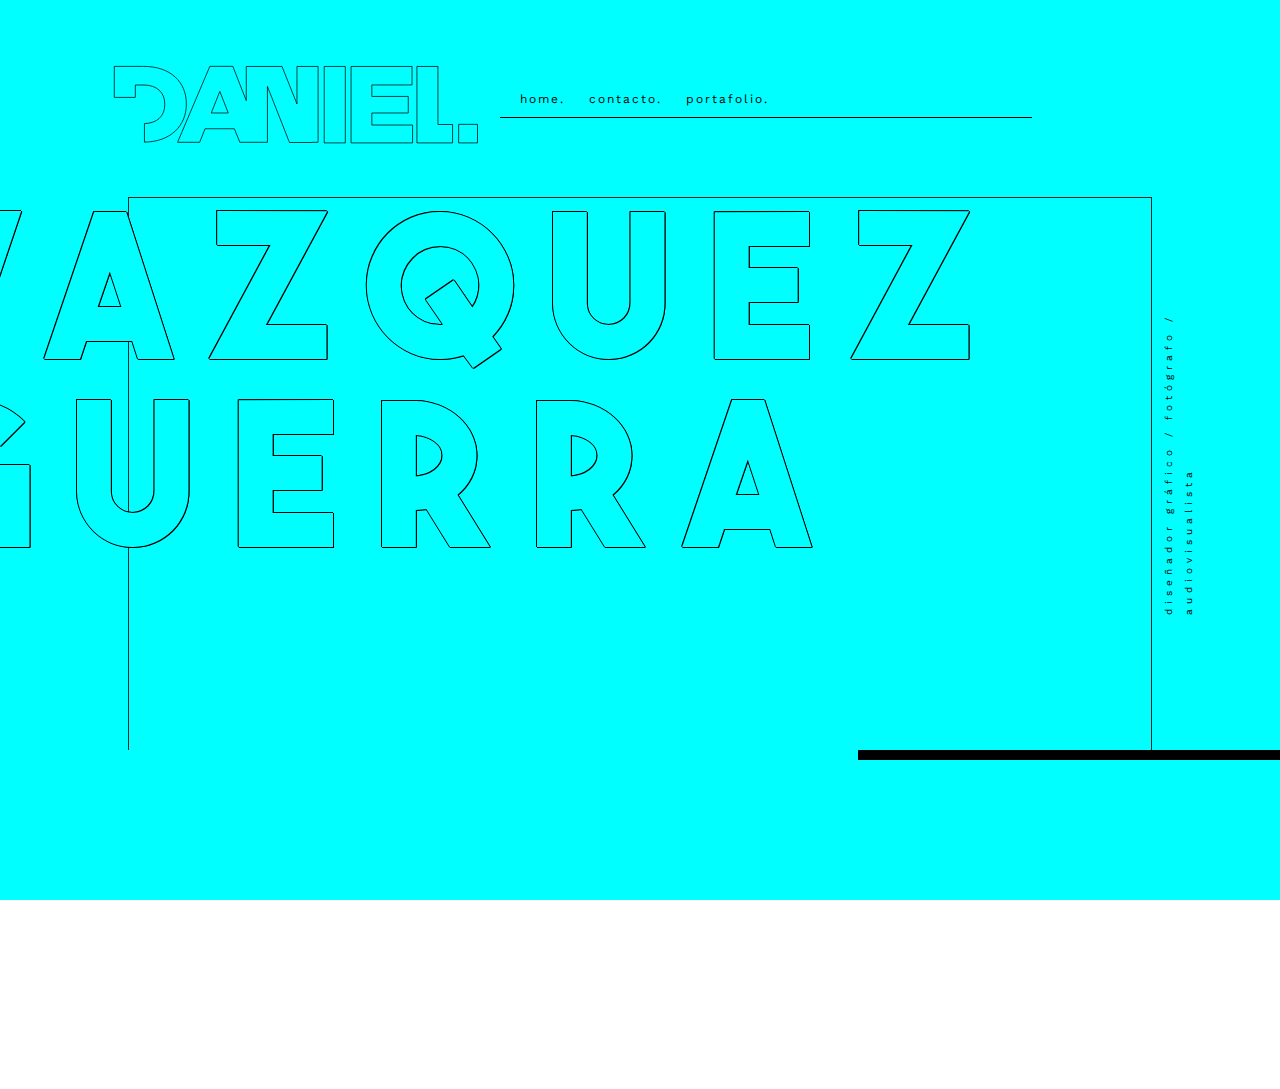
==== index.html @ fb49ff37 "contenedor medio arreglado" ====
<!DOCTYPE html>
<html lang="en">
<head>
    <meta charset="UTF-8">
    <meta name="viewport" content="width=device-width, initial-scale=1.0">
   
    
    <!--estilos-->
    <link rel="stylesheet" href="./daniel-portafolio.css">
    <!---estilo de fuente-->

    <link href="https://fonts.googleapis.com/css?family=Work+Sans&display=swap" rel="stylesheet">      
    
    <title>Daniel Vazquez Guerra</title>
</head>
<body>


<!--contenedor principal------------------------------------------------------------->

<main class="wrapper">

    <!--encabezado------------------------>

    <header>
        
        <div class="logo-container">
            <svg class="daniel-logo" id="Capa_2" data-name="Capa 2" xmlns="http://www.w3.org/2000/svg" viewBox="0 0 1080 413"><defs></defs><title>daniel-logo</title><path class="cls-1" d="M605.32,117.36h57V323.75h-57Z"/><path class="cls-1" d="M677.85,117.36H842.54v49.9H734v31H832.3V243H734v32.47H844v48.26H677.85Z"/><path class="cls-1" d="M968.38,273.67h50.86v50.08H968.38Z"/><path class="cls-1" d="M117.58,117.14h-79v83.74H95.35V167.45h23.11c33.93,0,56.45,19,56.45,51.78v.58c0,32.55-21.86,51.16-54.93,51.72v50.24c71.49-1.43,113.15-44.73,113.15-102.84v-.58C233.13,159.26,190.71,117.14,117.58,117.14Z"/><polygon class="cls-1" points="951.99 274.03 912.48 274.03 912.48 117.36 855.73 117.36 855.73 323.75 951.99 323.75 951.99 274.03"/><path class="cls-1" d="M394.92,117.36v92.27L358.65,117H296.59L209.42,322.12h59.67l14.63-36.56h79l14.92,36.56H452V171.18l59.58,151.47h60.84l-.21-.53h16.61V117.36h-57V218.64L491.37,117.36H394.92M300.39,243l23.11-58.21L346.31,243Z"/></svg>

        </div>
    
        <nav class="navegador">
            <a href="#">home.</a>
            <a href="#">contacto.</a>
            <a href="#">portafolio.</a>
        </nav>
    
    </header>

    <!--encabezado------------------------>
    
    <!--seccion media------------->

    <section class="sec-md">

        <div class="lt-cont"></div>
        <div class="md-cont">
            <div class="apellido">

                <p>VAZQUEZ<br>GUERRA</p>
    
            </div>
      
            

        </div>

        <div class="lt-cont">

            <p id="info">diseñador gráfico / fotógrafo / audiovisualista</p>

        </div>

        
    </section>
    
    <!--seccion media------------->

    <!---footer------------->

    <footer>

        <div class="ft-cont"></div>

    </footer>

<!--contenedor principal------------------------------------------------------------->

    

</main>
    
</body>
</html>
---- daniel-portafolio.css ----
@font-face {
    font-family: theboldfont;
    src: url(./fonts/theboldfont.ttf);
  }

* {
    margin: 0;
    padding: 0;
    overflow: hidden;
    border: 0;
}

.wrapper {

    display: flex;
    flex-direction: column;
    width: 100vw;
    height: 100vh;
    background-color: rgb(0, 255, 255);
}

#daniel-foto {

    position: absolute;
    bottom: 0px;
    left: 30vw;
    height: 100vh;

}
header {

    display: flex;
    align-items: center;
    width: 100%;
    height: 25vh;
    
    
}

.navegador {
    padding: 10px;
    border-bottom: 1px solid #000000;
    width: 40vw;
}

.navegador a {

    text-decoration: none;
    color: #000000;
    font-family: 'Work Sans', bold;
    font-size: 12px;
    letter-spacing: 2px;
    padding-right: 10px;
    padding-left: 10px;
    
}

.navegador a:hover {

    padding-left: 20px;
    padding-right: 20px;
    font-size: 13px;
    letter-spacing: 10px;
    transition: 0.1s cubic-bezier(.7,0,.42,1);
    cursor: pointer;

    
}

.sec-md {
    display: flex;
    justify-content: center;
    width: 100vw;
    height: 70vh;
    
}

.md-cont  {
    width: 80%;
    height: 100%;
    border: 1px solid rgb(36, 36, 36);
}  

.lt-cont {
    width: 10%;
    height: 100%;
}

footer {

    display: flex;
    justify-content: flex-end;
    width: 100%;
    height: 19%;
}

.ft-cont {

    width: 33%;
    border-top: 10px solid #000000;
}

#ft-md {
    border-top: 10px solid #000000;
}

#info {

    position: relative;
    top: 22vh;
    left: -173px;
    color: #000000;
    width: 400px;
    font-family: 'Work Sans', thin;
    line-height: 20px;
    font-size: 10px;
    letter-spacing: 5px;
    transform: rotate(-90deg);

}




.daniel-logo {
    
    fill:/*#00ffff*/ none;
    width: 400px;
    stroke: #000000;
    padding-left: 20%;
    padding-right: 100px;
    padding-top: 5px;
    stroke-width: 2px;
    transition: 0.1s cubic-bezier(.7,0,.42,1);
    cursor: pointer;
    
}

.daniel-logo:hover {
    
    fill: #000000;
    width: 400px;
    stroke: #00ffff;
    padding-left: 40%;
    stroke-width: 2px;
    transition: 0.1s cubic-bezier(.7,0,.42,1);
    cursor: pointer;
    z-index: 1;
    
}

.apellido {

    position: absolute;
    font-family: theboldfont;
    letter-spacing: 32px;
    top: 21vh;
    height: 100%;
    left: -100px;
    color: rgb(0, 255, 255);
    font-size: 200px;
    line-height: 188px;
    text-shadow: #000000 1px 0px 0px, #000000 0.540302px 0.841471px 0px, #000000 -0.416147px 0.909297px 0px, #000000 -0.989992px 0.14112px 0px, #000000 -0.653644px -0.756802px 0px, #000000 0.283662px -0.958924px 0px, #000000 0.96017px -0.279415px 0px;



}
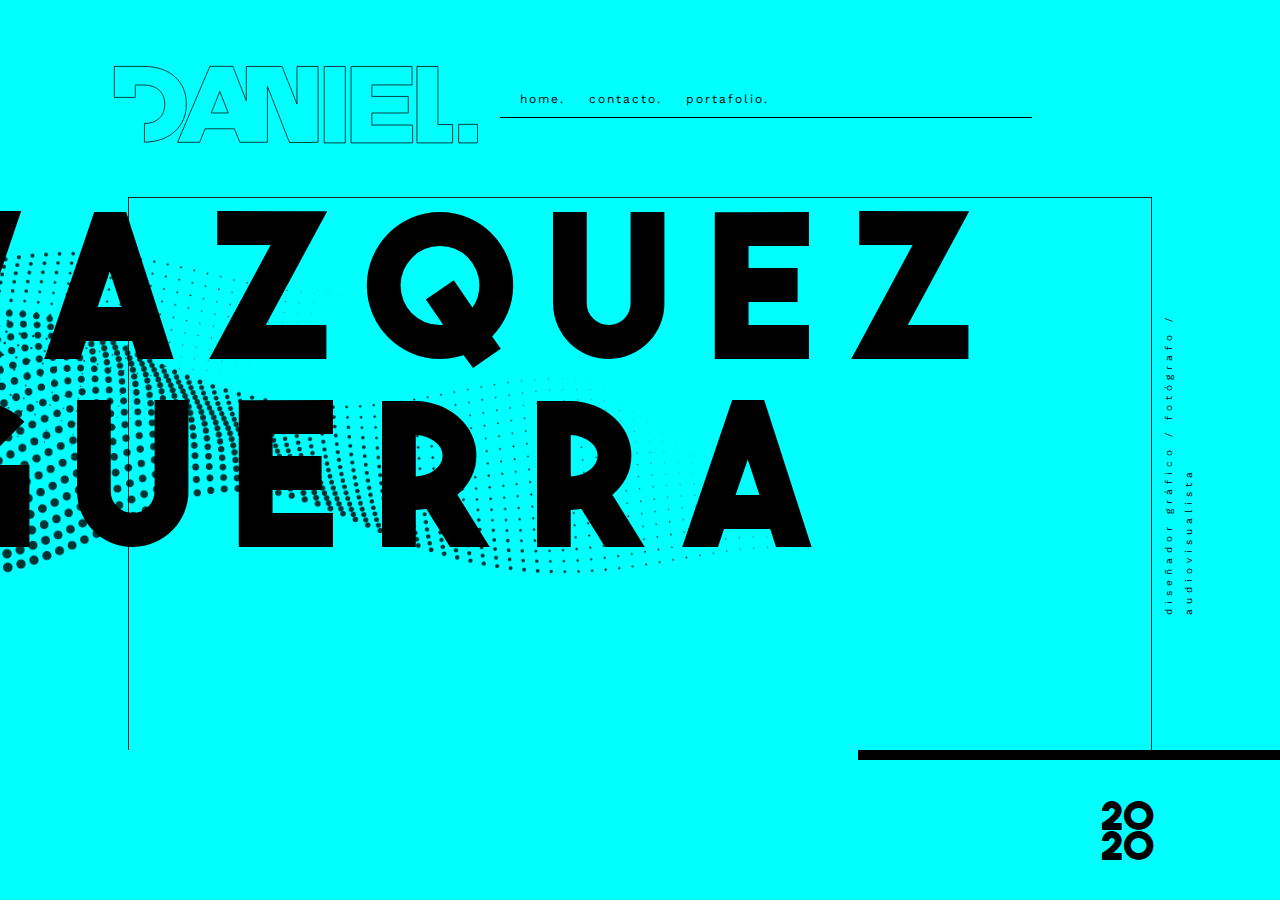
==== commit 1e287d7b: "fondo halftone subido" ====
--- a/index.html
+++ b/index.html
@@ -61,6 +61,7 @@
 
         </div>
 
+        <img id="fondo-halftone" src="./images/fondo-halftone.png" alt="">
         
     </section>
     
@@ -70,7 +71,11 @@
 
     <footer>
 
-        <div class="ft-cont"></div>
+        <div class="ft-cont">
+
+            <h3 id="fecha">20<br>20</h3>
+
+        </div>
 
     </footer>
 
--- a/daniel-portafolio.css
+++ b/daniel-portafolio.css
@@ -80,6 +80,7 @@
     width: 80%;
     height: 100%;
     border: 1px solid rgb(36, 36, 36);
+
 }  
 
 .lt-cont {
@@ -97,6 +98,9 @@
 
 .ft-cont {
 
+    display: flex;
+    justify-content: flex-end;
+    align-items: center;
     width: 33%;
     border-top: 10px solid #000000;
 }
@@ -156,15 +160,31 @@
     font-family: theboldfont;
     letter-spacing: 32px;
     top: 21vh;
-    height: 100%;
+    height: 80%;
     left: -100px;
-    color: rgb(0, 255, 255);
+    color: /*rgb(0, 255, 255) */ black;
     font-size: 200px;
     line-height: 188px;
-    text-shadow: #000000 1px 0px 0px, #000000 0.540302px 0.841471px 0px, #000000 -0.416147px 0.909297px 0px, #000000 -0.989992px 0.14112px 0px, #000000 -0.653644px -0.756802px 0px, #000000 0.283662px -0.958924px 0px, #000000 0.96017px -0.279415px 0px;
+   /* text-shadow: #000000 1px 0px 0px, #000000 0.540302px 0.841471px 0px, #000000 -0.416147px 0.909297px 0px, #000000 -0.989992px 0.14112px 0px, #000000 -0.653644px -0.756802px 0px, #000000 0.283662px -0.958924px 0px, #000000 0.96017px -0.279415px 0px; */
 
 
+}
 
+#fecha {
+
+    font-family: theboldfont;
+    font-size: 40px;
+    color: black;
+    line-height: 30px;
+    padding-right: 30%;
+}
+
+#fondo-halftone {
+
+    position: absolute;
+    left: -100px;
+    width: 80%;
+    opacity: 0.8;
 }
 
 
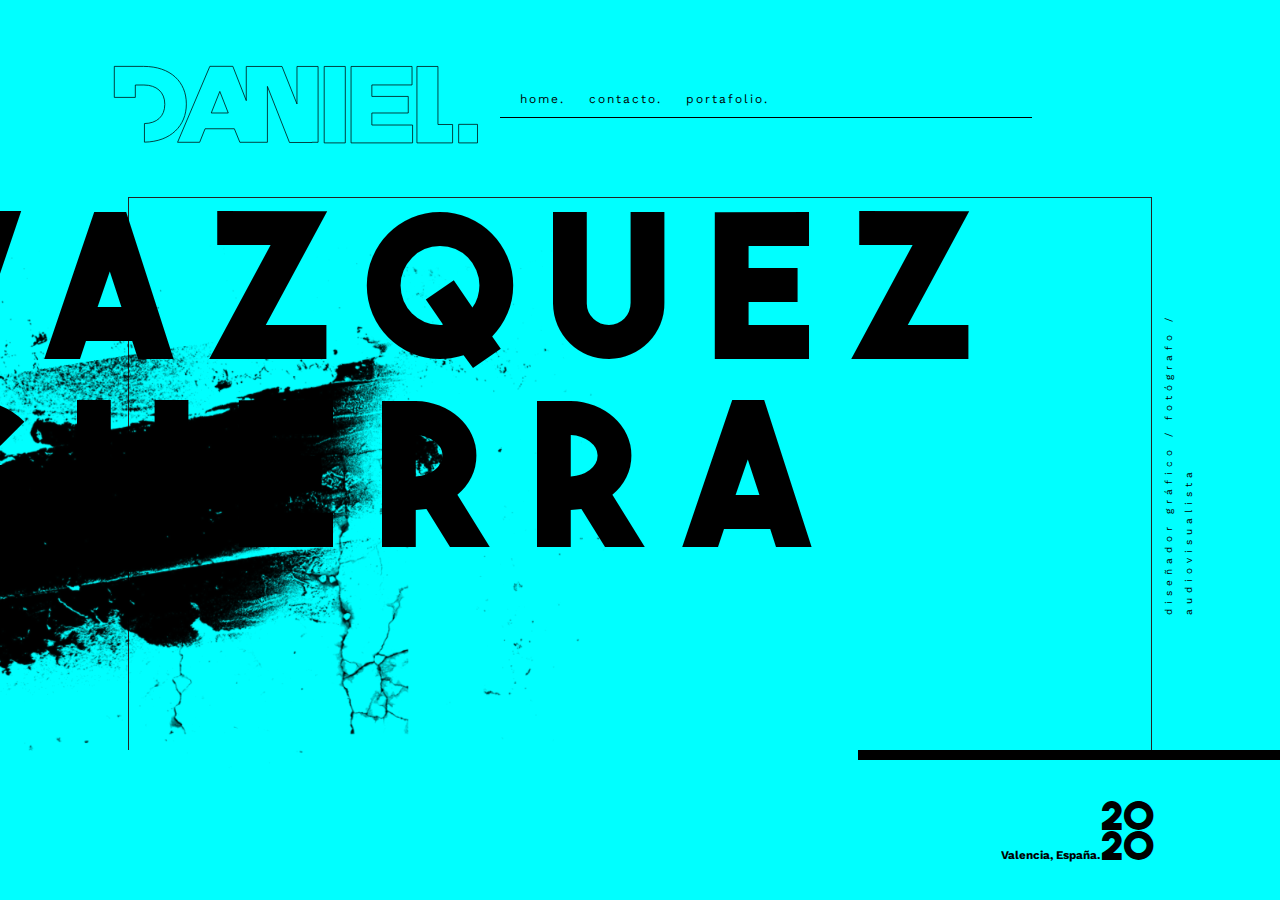
==== commit 97fd5fac: "fondo cambiado, contacto modificado" ====
--- a/index.html
+++ b/index.html
@@ -3,10 +3,12 @@
 <head>
     <meta charset="UTF-8">
     <meta name="viewport" content="width=device-width, initial-scale=1.0">
+    <link rel="shortcut icon" href="./images/daniel_simbolo.ico" type="image/x-icon">
    
     
     <!--estilos-->
-    <link rel="stylesheet" href="./daniel-portafolio.css">
+    <link rel="stylesheet" href="./styles/daniel-portafolio.css">
+    <link href="https://fonts.googleapis.com/icon?family=Material+Icons" rel="stylesheet">
     <!---estilo de fuente-->
 
     <link href="https://fonts.googleapis.com/css?family=Work+Sans&display=swap" rel="stylesheet">      
@@ -30,9 +32,9 @@
         </div>
     
         <nav class="navegador">
-            <a href="#">home.</a>
-            <a href="#">contacto.</a>
-            <a href="#">portafolio.</a>
+            <a href="./index.html">home.</a>
+            <a href="./contacto.html">contacto.</a>
+            <a href="./portafolio.html">portafolio.</a>
         </nav>
     
     </header>
@@ -61,7 +63,7 @@
 
         </div>
 
-        <img id="fondo-halftone" src="./images/fondo-halftone.png" alt="">
+        <img id="fondo-halftone" src="./images/fondo-grieta.png" alt="">
         
     </section>
     
@@ -73,6 +75,7 @@
 
         <div class="ft-cont">
 
+            <h3 id="lugar">Valencia, España.</h3>
             <h3 id="fecha">20<br>20</h3>
 
         </div>
--- a/styles/daniel-portafolio.css
+++ b/styles/daniel-portafolio.css
@@ -0,0 +1,246 @@
+
+@font-face {
+    font-family: theboldfont;
+    src: url(../fonts/theboldfont.ttf);
+  }
+
+* {
+    margin: 0;
+    padding: 0;
+    overflow: hidden;
+    border: 0;
+}
+
+.wrapper {
+
+    display: flex;
+    flex-direction: column;
+    width: 100vw;
+    height: 100vh;
+    background-color: rgb(0, 255, 255);
+}
+
+#daniel-foto {
+
+    position: absolute;
+    bottom: 0px;
+    left: 30vw;
+    height: 100vh;
+
+}
+header {
+
+    display: flex;
+    align-items: center;
+    width: 100%;
+    height: 25vh;
+    
+    
+}
+
+.navegador {
+    padding: 10px;
+    border-bottom: 1px solid #000000;
+    width: 40vw;
+}
+
+.navegador a {
+
+    text-decoration: none;
+    color: #000000;
+    font-family: 'Work Sans', bold;
+    font-size: 12px;
+    letter-spacing: 2px;
+    padding-right: 10px;
+    padding-left: 10px;
+    
+}
+
+.navegador a:hover {
+
+    padding-left: 20px;
+    padding-right: 20px;
+    font-size: 13px;
+    letter-spacing: 10px;
+    transition: 0.1s cubic-bezier(.7,0,.42,1);
+    cursor: pointer;
+
+    
+}
+
+.sec-md {
+    display: flex;
+    justify-content: center;
+    width: 100vw;
+    height: 70vh;
+    
+}
+
+.md-cont  {
+    width: 80%;
+    height: 100%;
+    border: 1px solid rgb(36, 36, 36);
+
+}  
+
+.lt-cont {
+    width: 10%;
+    height: 100%;
+}
+
+footer {
+
+    display: flex;
+    justify-content: flex-end;
+    width: 100%;
+    height: 19%;
+}
+
+.ft-cont {
+
+    display: flex;
+    justify-content: flex-end;
+    align-items: center;
+    color: #000000;
+    font-family: 'Work Sans', Thin;
+    font-size: 10px;
+    width: 33%;
+    border-top: 10px solid #000000;
+
+}
+
+#ft-md {
+
+    border-top: 10px solid #000000;
+}
+
+#info {
+
+    position: relative;
+    top: 22vh;
+    left: -173px;
+    color: #000000;
+    width: 400px;
+    font-family: 'Work Sans', thin;
+    line-height: 20px;
+    font-size: 10px;
+    letter-spacing: 5px;
+    transform: rotate(-90deg);
+
+}
+
+
+
+
+.daniel-logo {
+    
+    fill:/*#00ffff*/ none;
+    width: 400px;
+    stroke: #000000;
+    padding-left: 20%;
+    padding-right: 100px;
+    padding-top: 5px;
+    stroke-width: 2px;
+    transition: 0.1s cubic-bezier(.7,0,.42,1);
+    cursor: pointer;
+    
+}
+
+.daniel-logo:hover {
+    
+    fill: #000000;
+    width: 400px;
+    stroke: #00ffff;
+    padding-left: 40%;
+    stroke-width: 2px;
+    transition: 0.1s cubic-bezier(.7,0,.42,1);
+    cursor: pointer;
+    z-index: 1;
+    
+}
+
+.apellido {
+
+    position: absolute;
+    font-family: theboldfont;
+    letter-spacing: 32px;
+    top: 21vh;
+    height: 80%;
+    right: 125px;
+    left: -100px;
+    color: /*rgb(0, 255, 255) */ black;
+    font-size: 200px;
+    line-height: 188px;
+   
+}
+
+
+
+#fecha {
+
+    font-family: theboldfont;
+    font-size: 40px;
+    color: black;
+    line-height: 30px;
+    padding-right: 30%;
+}
+
+#fondo-halftone {
+
+    position: absolute;
+    left: -100px;
+    width: 80%;
+}
+
+#redes {
+
+    display: flex;
+    flex-direction: column;
+
+}
+
+#lugar {
+
+    
+    padding-top: 10px;
+    margin-top: 40px
+}
+
+
+.material-icons {
+    display: flex;
+    align-items: center;
+    font-family: 'Material Icons';
+    padding-right: 13px;
+    font-weight: normal;
+    font-style: normal;
+    font-size: 24px;  /* Preferred icon size */
+    display: inline-block;
+    line-height: 1;
+    text-transform: none;
+    letter-spacing: normal;
+    word-wrap: normal;
+    white-space: nowrap;
+    direction: ltr;
+    color: black;
+    opacity: 0.60;
+  
+    /* Support for all WebKit browsers. */
+    -webkit-font-smoothing: antialiased;
+    /* Support for Safari and Chrome. */
+    text-rendering: optimizeLegibility;
+  
+    /* Support for Firefox. */
+    -moz-osx-font-smoothing: grayscale;
+  
+    /* Support for IE. */
+    font-feature-settings: 'liga';
+  }
+
+
+
+
+
+
+
+
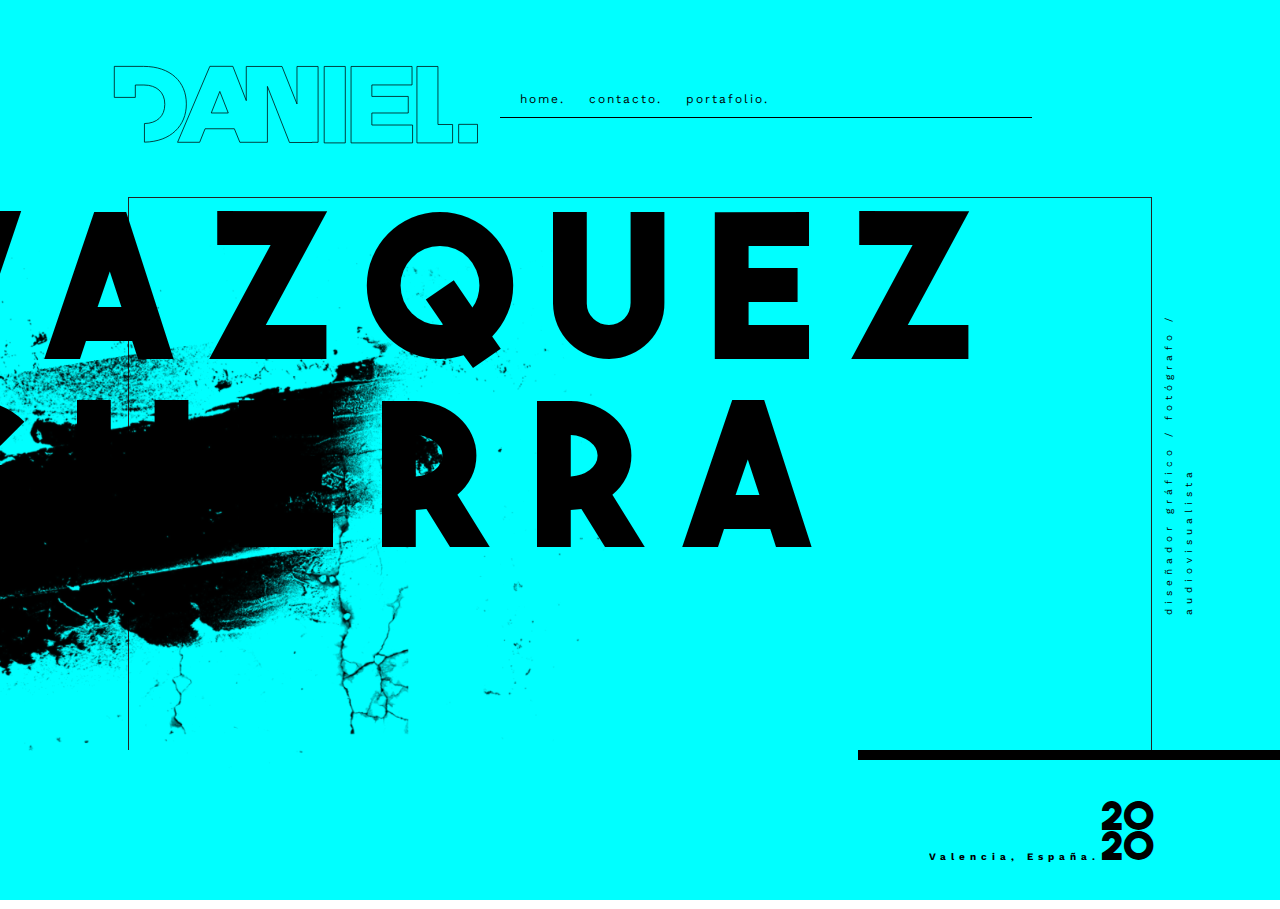
==== commit 0f7c9bcf: "footer actualizado" ====
--- a/index.html
+++ b/index.html
@@ -63,7 +63,7 @@
 
         </div>
 
-        <img id="fondo-halftone" src="./images/fondo-grieta.png" alt="">
+        <img id="fondo-halftone" src="./images/fondo-grieta.png" alt="grietas-negras">
         
     </section>
     
--- a/styles/daniel-portafolio.css
+++ b/styles/daniel-portafolio.css
@@ -102,8 +102,6 @@
     justify-content: flex-end;
     align-items: center;
     color: #000000;
-    font-family: 'Work Sans', Thin;
-    font-size: 10px;
     width: 33%;
     border-top: 10px solid #000000;
 
@@ -201,9 +199,12 @@
 
 #lugar {
 
-    
-    padding-top: 10px;
-    margin-top: 40px
+    margin-top: 54px;
+    color: #000000;
+    font-family: 'Work Sans', thin;
+    line-height: 20px;
+    font-size: 10px;
+    letter-spacing: 5px;
 }
 
 
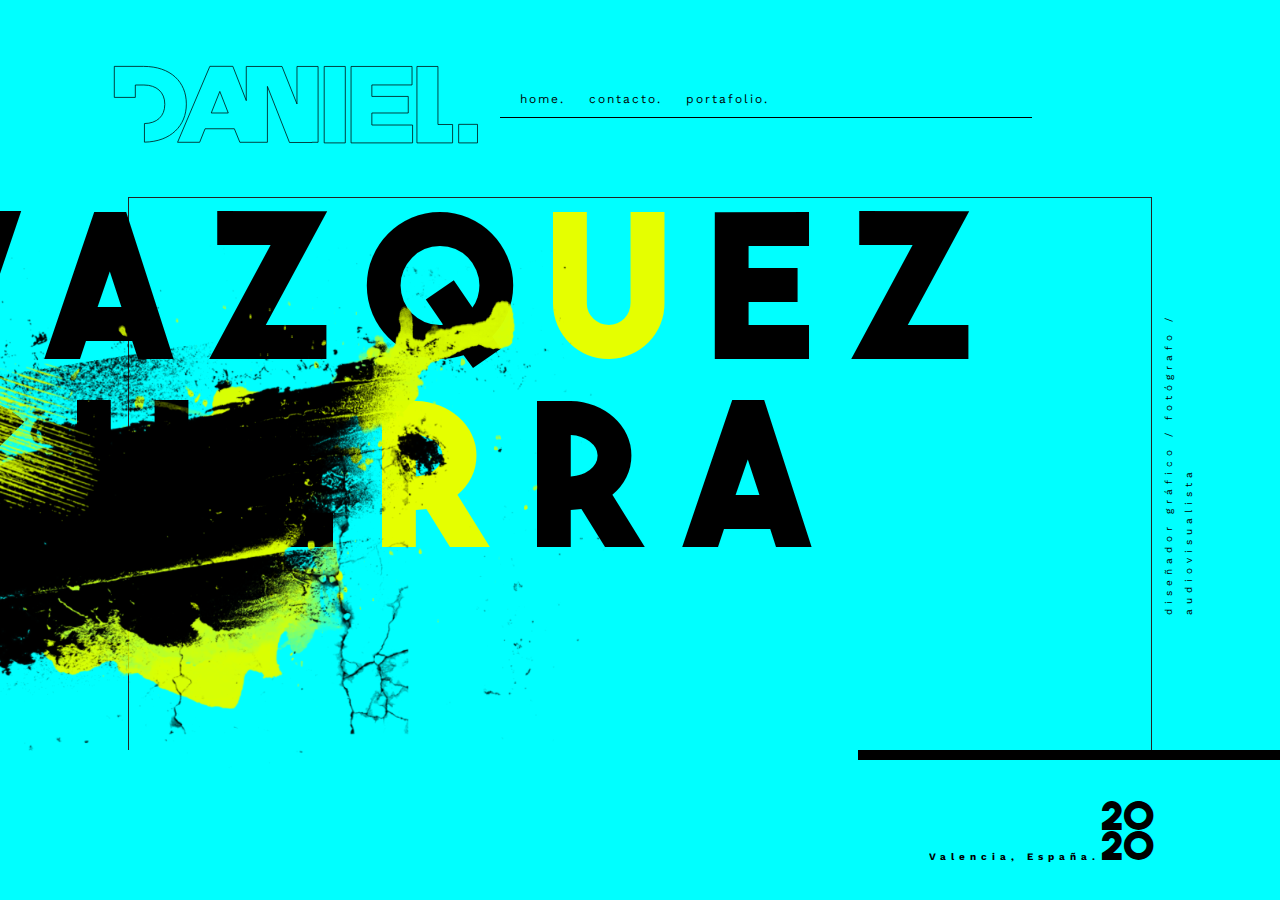
==== commit ff577bd1: "fondo cambiado" ====
--- a/index.html
+++ b/index.html
@@ -49,7 +49,7 @@
         <div class="md-cont">
             <div class="apellido">
 
-                <p>VAZQUEZ<br>GUERRA</p>
+                <p>VAZQ<span class="verde">U</span>EZ<br>GUE<span class="verde">R</span>RA</p>
     
             </div>
       
@@ -63,7 +63,7 @@
 
         </div>
 
-        <img id="fondo-halftone" src="./images/fondo-grieta.png" alt="grietas-negras">
+        <img id="fondo-halftone" src="./images/fondo-grieta-2.png" alt="grietas-negras">
         
     </section>
     
--- a/styles/daniel-portafolio.css
+++ b/styles/daniel-portafolio.css
@@ -170,6 +170,10 @@
     font-size: 200px;
     line-height: 188px;
    
+}
+
+.verde {
+    color: rgb(229, 255, 0);
 }
 
 
